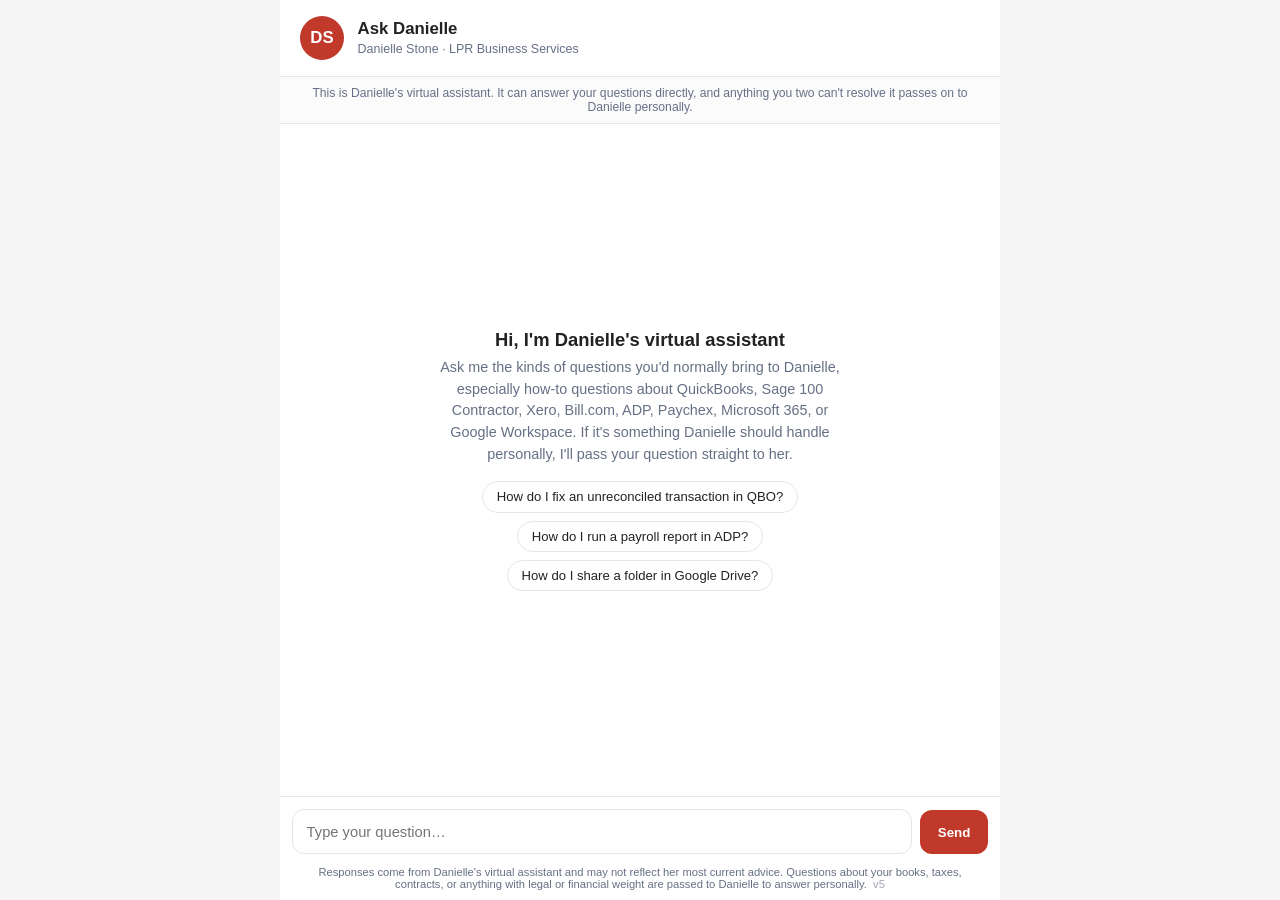
==== ask.html @ ff1dfe51 "Chat export: formatted view with Save-as-PDF and plain-text options (v5) Co-Authored-By: Claude Opus" ====
<!DOCTYPE html>
<html lang="en">
<head>
  <meta charset="UTF-8" />
  <meta name="viewport" content="width=device-width, initial-scale=1.0" />
  <title>Ask Danielle | LPR Business Services</title>
  <style>
    :root {
      --lpr-red: #c0392b;
      --lpr-red-dark: #a5321f;
      --bg: #f5f5f5;
      --card: #ffffff;
      --text: #222;
      --muted: #667085;
      --border: #e6e6e6;
      --bot-bubble: #f4f5f7;
      --user-bubble: #c0392b;
      --flag-bg: #fff8e6;
      --flag-border: #f0d48a;
      --flag-text: #7a5b00;
    }
    * { box-sizing: border-box; }
    html, body { height: 100%; }
    body {
      margin: 0;
      font-family: -apple-system, BlinkMacSystemFont, "Segoe UI", Roboto, Helvetica, Arial, sans-serif;
      background: var(--bg);
      color: var(--text);
      display: flex;
      justify-content: center;
    }
    .app {
      width: 100%;
      max-width: 720px;
      height: 100dvh;
      display: flex;
      flex-direction: column;
      background: var(--card);
    }
    header.top {
      padding: 1rem 1.25rem;
      border-bottom: 1px solid var(--border);
      display: flex;
      align-items: center;
      gap: 0.85rem;
    }
    .avatar {
      width: 44px; height: 44px;
      border-radius: 50%;
      background: var(--lpr-red);
      color: #fff;
      display: flex; align-items: center; justify-content: center;
      font-weight: 700; font-size: 1.05rem;
      flex-shrink: 0;
    }
    .top .titles { line-height: 1.25; }
    .top h1 { font-size: 1.05rem; margin: 0; color: var(--text); }
    .top .sub { font-size: 0.78rem; color: var(--muted); margin-top: 2px; }

    .disclosure {
      background: #fbfbfc;
      border-bottom: 1px solid var(--border);
      color: var(--muted);
      font-size: 0.76rem;
      padding: 0.55rem 1.25rem;
      text-align: center;
    }

    .messages {
      flex: 1;
      overflow-y: auto;
      padding: 1.25rem;
      display: flex;
      flex-direction: column;
      gap: 0.85rem;
    }
    .empty {
      margin: auto;
      text-align: center;
      color: var(--muted);
      max-width: 420px;
    }
    .empty h2 { color: var(--text); font-size: 1.15rem; margin: 0 0 0.4rem; }
    .empty p { font-size: 0.9rem; line-height: 1.5; margin: 0 0 1rem; }
    .starters { display: flex; flex-wrap: wrap; gap: 0.5rem; justify-content: center; }
    .starter {
      border: 1px solid var(--border);
      background: #fff;
      color: var(--text);
      border-radius: 999px;
      padding: 0.45rem 0.85rem;
      font-size: 0.82rem;
      cursor: pointer;
      transition: background 0.15s, border-color 0.15s;
    }
    .starter:hover { background: var(--bot-bubble); border-color: #d5d5d5; }
    .starter:focus-visible { outline: 2px solid var(--lpr-red); outline-offset: 2px; }

    .row { display: flex; }
    .row.user { justify-content: flex-end; }
    .bubble {
      max-width: 82%;
      padding: 0.7rem 0.95rem;
      border-radius: 14px;
      font-size: 0.92rem;
      line-height: 1.5;
      white-space: pre-wrap;
      word-wrap: break-word;
    }
    .row.bot .bubble { background: var(--bot-bubble); border-bottom-left-radius: 4px; }
    .row.user .bubble { background: var(--user-bubble); color: #fff; border-bottom-right-radius: 4px; }

    .bubble.flag {
      background: var(--flag-bg);
      border: 1px solid var(--flag-border);
      color: var(--flag-text);
    }
    .bubble.flag .flag-head {
      font-weight: 700;
      display: flex; align-items: center; gap: 0.4rem;
      margin-bottom: 0.3rem;
    }

    .typing { display: inline-flex; gap: 4px; align-items: center; }
    .typing span {
      width: 6px; height: 6px; border-radius: 50%;
      background: var(--muted); opacity: 0.5;
      animation: blink 1.2s infinite ease-in-out;
    }
    .typing span:nth-child(2) { animation-delay: 0.2s; }
    .typing span:nth-child(3) { animation-delay: 0.4s; }
    @keyframes blink { 0%, 80%, 100% { opacity: 0.25; } 40% { opacity: 0.9; } }

    form.composer {
      border-top: 1px solid var(--border);
      padding: 0.75rem;
      display: flex;
      gap: 0.5rem;
      align-items: flex-end;
    }
    textarea {
      flex: 1;
      resize: none;
      border: 1px solid var(--border);
      border-radius: 12px;
      padding: 0.7rem 0.85rem;
      font: inherit;
      font-size: 0.92rem;
      max-height: 140px;
      line-height: 1.4;
    }
    textarea:focus-visible { outline: 2px solid var(--lpr-red); outline-offset: 0; border-color: var(--lpr-red); }
    button.send {
      background: var(--lpr-red);
      color: #fff;
      border: none;
      border-radius: 12px;
      padding: 0 1.1rem;
      height: 44px;
      font-weight: 600;
      cursor: pointer;
      transition: background 0.15s;
    }
    button.send:hover { background: var(--lpr-red-dark); }
    button.send:focus-visible { outline: 2px solid var(--lpr-red-dark); outline-offset: 2px; }
    button.send:disabled { opacity: 0.5; cursor: not-allowed; }

    button.download {
      margin-left: auto;
      background: #fff;
      color: var(--lpr-red);
      border: 1px solid var(--lpr-red);
      border-radius: 10px;
      padding: 0.4rem 0.8rem;
      font-size: 0.78rem;
      font-weight: 600;
      cursor: pointer;
      transition: background 0.15s, color 0.15s;
      flex-shrink: 0;
    }
    button.download:hover { background: var(--lpr-red); color: #fff; }
    button.download:focus-visible { outline: 2px solid var(--lpr-red); outline-offset: 2px; }

    footer.legal {
      text-align: center;
      font-size: 0.7rem;
      color: var(--muted);
      padding: 0 1.25rem 0.6rem;
    }
  </style>
</head>
<body>
  <div class="app">
    <header class="top">
      <div class="avatar" aria-hidden="true">DS</div>
      <div class="titles">
        <h1>Ask Danielle</h1>
        <div class="sub">Danielle Stone · LPR Business Services</div>
      </div>
      <button class="download" id="downloadBtn" type="button" hidden>Download chat</button>
    </header>

    <div class="disclosure">
      This is Danielle's virtual assistant. It can answer your questions directly, and anything
      you two can't resolve it passes on to Danielle personally.
    </div>

    <div class="messages" id="messages" aria-live="polite">
      <div class="empty" id="empty">
        <h2>Hi, I'm Danielle's virtual assistant</h2>
        <p>
          Ask me the kinds of questions you'd normally bring to Danielle, especially
          how-to questions about QuickBooks, Sage 100 Contractor, Xero, Bill.com, ADP,
          Paychex, Microsoft 365, or Google Workspace. If it's something Danielle should
          handle personally, I'll pass your question straight to her.
        </p>
        <div class="starters" id="starters">
          <button class="starter" type="button">How do I fix an unreconciled transaction in QBO?</button>
          <button class="starter" type="button">How do I run a payroll report in ADP?</button>
          <button class="starter" type="button">How do I share a folder in Google Drive?</button>
        </div>
      </div>
    </div>

    <form class="composer" id="composer">
      <textarea id="input" rows="1" placeholder="Type your question…" autocomplete="off"></textarea>
      <button class="send" id="send" type="submit">Send</button>
    </form>
    <footer class="legal">
      Responses come from Danielle's virtual assistant and may not reflect her most current
      advice. Questions about your books, taxes, contracts, or anything with legal or financial
      weight are passed to Danielle to answer personally.
      <span style="opacity:0.6">&nbsp;v5</span>
    </footer>
  </div>

  <script>
    // ---------------------------------------------------------------------------
    // CONFIG
    // Point this at the secure backend (Cloudflare Worker or Supabase Edge Function)
    // that holds the Claude API key and does retrieval over Danielle's knowledge base.
    // Until that endpoint is live, the page runs in "preview" mode (see below).
    // ---------------------------------------------------------------------------
    const BACKEND_URL = "https://n8n-production-d34f.up.railway.app/webhook/ask-danielle";

    // Each client gets a private link with their own access code, e.g.
    //   https://lprds.github.io/ask.html?code=XXXX-XXXX
    // The backend rejects requests without a valid, active code.
    const PARAMS = new URLSearchParams(location.search);
    const ACCESS_CODE = PARAMS.get("code") || "";
    // Per-person links carry the person's first name for the on-page greeting.
    // Display only; the backend resolves the real name from the access code.
    const USER_NAME = (PARAMS.get("name") || "").slice(0, 40);
    if (USER_NAME) {
      const h2 = document.querySelector("#empty h2");
      if (h2) h2.textContent = "Hi " + USER_NAME + ", I'm Danielle's virtual assistant";
    }

    const messagesEl = document.getElementById("messages");
    const emptyEl = document.getElementById("empty");
    const form = document.getElementById("composer");
    const input = document.getElementById("input");
    const sendBtn = document.getElementById("send");
    const history = [];
    const transcript = [];   // clean copy for export (no control lines)
    let isInternal = false;  // set from the backend; download is for Danielle's workers only

    // Auto-grow textarea
    input.addEventListener("input", () => {
      input.style.height = "auto";
      input.style.height = Math.min(input.scrollHeight, 140) + "px";
    });

    // Enter to send, Shift+Enter for newline
    input.addEventListener("keydown", (e) => {
      if (e.key === "Enter" && !e.shiftKey) {
        e.preventDefault();
        form.requestSubmit();
      }
    });

    document.getElementById("starters").addEventListener("click", (e) => {
      if (e.target.classList.contains("starter")) {
        input.value = e.target.textContent.trim();
        input.focus();
        form.requestSubmit();
      }
    });

    function removeEmpty() {
      if (emptyEl && emptyEl.parentNode) emptyEl.parentNode.removeChild(emptyEl);
    }

    // Escape HTML, then render the light markdown the assistant uses (**bold** only).
    function renderMarkdown(text) {
      const esc = text
        .replace(/&/g, "&amp;")
        .replace(/</g, "&lt;")
        .replace(/>/g, "&gt;");
      return esc.replace(/\*\*([^*\n]+)\*\*/g, "<strong>$1</strong>");
    }

    function addMessage(text, who, opts = {}) {
      removeEmpty();
      const row = document.createElement("div");
      row.className = "row " + who;
      const bubble = document.createElement("div");
      bubble.className = "bubble" + (opts.flag ? " flag" : "");
      if (opts.flag) {
        const head = document.createElement("div");
        head.className = "flag-head";
        head.textContent = "Flagged for Danielle";
        bubble.appendChild(head);
        const body = document.createElement("div");
        body.innerHTML = who === "bot" ? renderMarkdown(text) : "";
        if (who !== "bot") body.textContent = text;
        bubble.appendChild(body);
      } else if (who === "bot") {
        bubble.innerHTML = renderMarkdown(text);
      } else {
        bubble.textContent = text;
      }
      row.appendChild(bubble);
      messagesEl.appendChild(row);
      messagesEl.scrollTop = messagesEl.scrollHeight;
      return row;
    }

    function showTyping() {
      removeEmpty();
      const row = document.createElement("div");
      row.className = "row bot";
      row.id = "typing-row";
      row.innerHTML = '<div class="bubble"><span class="typing"><span></span><span></span><span></span></span></div>';
      messagesEl.appendChild(row);
      messagesEl.scrollTop = messagesEl.scrollHeight;
    }
    function hideTyping() {
      const t = document.getElementById("typing-row");
      if (t) t.remove();
    }

    form.addEventListener("submit", async (e) => {
      e.preventDefault();
      const text = input.value.trim();
      if (!text) return;
      addMessage(text, "user");
      history.push({ role: "user", content: text });
      transcript.push({ who: "You", text: text });
      input.value = "";
      input.style.height = "auto";
      input.focus();
      sendBtn.disabled = true;
      showTyping();

      try {
        if (!ACCESS_CODE) {
          await new Promise((r) => setTimeout(r, 400));
          hideTyping();
          addMessage(
            "It looks like your private link is missing its access code. Please use the exact " +
            "link Danielle sent you, or reach out to her directly.",
            "bot"
          );
          return;
        }

        const res = await fetch(BACKEND_URL, {
          method: "POST",
          headers: { "Content-Type": "application/json" },
          body: JSON.stringify({ code: ACCESS_CODE, messages: history }),
        });
        if (!res.ok) throw new Error("Backend error " + res.status);
        const data = await res.json();
        hideTyping();

        // Backend contract:
        //   { reply: string, escalate?: boolean }
        // escalate=true means the assistant wasn't confident and has queued the
        // question for the real Danielle, so render it as a flagged message.
        const reply = data.reply || "Sorry, I didn't catch that. Could you rephrase?";
        addMessage(reply, "bot", { flag: !!data.escalate });
        transcript.push({ who: "Assistant", text: reply + (data.escalate ? "\n[Flagged for Danielle]" : "") });
        if (data.internal === true && !isInternal) {
          isInternal = true;
          document.getElementById("downloadBtn").hidden = false;
        }
        // Keep the control line in the history we send back (the model must see its own
        // format on prior turns, or it stops emitting it and every reply gets flagged).
        history.push({
          role: "assistant",
          content: (data.escalate ? "ESCALATE: true" : "ESCALATE: false") + "\n\n" + reply,
        });
      } catch (err) {
        hideTyping();
        addMessage(
          "Something went wrong on my end. Please try again in a moment, " +
          "or reach out to Danielle directly if it's urgent.",
          "bot"
        );
      } finally {
        sendBtn.disabled = false;
      }
    });

    // Download chat (internal users only; button stays hidden for clients).
    // Opens a clean formatted view with "Save as PDF" and "Plain text" options.
    function buildTxt() {
      const stamp = new Date();
      const lines = [
        "Ask Danielle chat export",
        "LPR Business Services",
        "Exported: " + stamp.toLocaleString(),
        "----------------------------------------",
        "",
      ];
      for (const entry of transcript) {
        lines.push(entry.who + ":");
        lines.push(entry.text);
        lines.push("");
      }
      return lines.join("\n");
    }

    function downloadTxt() {
      const stamp = new Date();
      const dateStr = stamp.getFullYear() + "-" +
        String(stamp.getMonth() + 1).padStart(2, "0") + "-" +
        String(stamp.getDate()).padStart(2, "0");
      const blob = new Blob([buildTxt()], { type: "text/plain;charset=utf-8" });
      const a = document.createElement("a");
      a.href = URL.createObjectURL(blob);
      a.download = "ask-danielle-chat-" + dateStr + ".txt";
      document.body.appendChild(a);
      a.click();
      a.remove();
      URL.revokeObjectURL(a.href);
    }

    document.getElementById("downloadBtn").addEventListener("click", () => {
      if (!isInternal || transcript.length === 0) return;
      const stamp = new Date();
      const escFn = (s) => s.replace(/&/g, "&amp;").replace(/</g, "&lt;").replace(/>/g, "&gt;");
      let blocks = "";
      for (const e of transcript) {
        const flagged = e.who === "Assistant" && e.text.indexOf("\n[Flagged for Danielle]") !== -1;
        const body = e.text.replace("\n[Flagged for Danielle]", "");
        const html = escFn(body)
          .replace(/\*\*([^*\n]+)\*\*/g, "<strong>$1</strong>")
          .replace(/\n/g, "<br>");
        blocks += '<div class="entry ' + (e.who === "You" ? "you" : "bot") + '">'
          + '<div class="who">' + e.who
          + (flagged ? ' <span class="flagmark">Flagged for Danielle</span>' : "")
          + '</div><div class="text">' + html + "</div></div>";
      }
      const txtHref = "data:text/plain;charset=utf-8," + encodeURIComponent(buildTxt());
      const w = window.open("", "_blank");
      if (!w) { downloadTxt(); return; }
      w.document.write('<!DOCTYPE html><html><head><meta charset="utf-8">'
        + "<title>Ask Danielle chat export</title><style>"
        + "body{font-family:-apple-system,BlinkMacSystemFont,'Segoe UI',Roboto,Helvetica,Arial,sans-serif;"
        + "color:#222;max-width:680px;margin:0 auto;padding:2rem 1.5rem;line-height:1.55;}"
        + "h1{font-size:1.25rem;margin:0 0 0.2rem;color:#c0392b;}"
        + ".meta{color:#667085;font-size:0.85rem;margin-bottom:1.5rem;}"
        + ".toolbar{margin:0 0 1.75rem;display:flex;gap:0.6rem;}"
        + ".toolbar a,.toolbar button{font:inherit;font-size:0.85rem;font-weight:600;cursor:pointer;"
        + "border:1px solid #c0392b;border-radius:8px;padding:0.45rem 0.9rem;text-decoration:none;}"
        + ".toolbar button{background:#c0392b;color:#fff;}"
        + ".toolbar a{background:#fff;color:#c0392b;}"
        + ".entry{margin-bottom:1.15rem;page-break-inside:avoid;}"
        + ".who{font-weight:700;font-size:0.8rem;text-transform:uppercase;letter-spacing:0.04em;"
        + "color:#667085;margin-bottom:0.2rem;}"
        + ".entry.you .who{color:#c0392b;}"
        + ".text{font-size:0.95rem;}"
        + ".flagmark{background:#fff8e6;border:1px solid #f0d48a;color:#7a5b00;border-radius:6px;"
        + "padding:0.05rem 0.45rem;font-size:0.72rem;text-transform:none;letter-spacing:0;}"
        + "footer{margin-top:2rem;color:#667085;font-size:0.75rem;border-top:1px solid #e6e6e6;padding-top:0.6rem;}"
        + "@media print{.toolbar{display:none;}body{padding:0.5in 0.2in;}}"
        + "</style></head><body>"
        + "<h1>Ask Danielle chat export</h1>"
        + '<div class="meta">LPR Business Services &middot; Exported ' + escFn(stamp.toLocaleString()) + "</div>"
        + '<div class="toolbar"><button onclick="window.print()">Save as PDF</button>'
        + '<a download="ask-danielle-chat.txt" href="' + txtHref + '">Plain text</a></div>'
        + blocks
        + "<footer>Responses come from Danielle's virtual assistant. Flagged items were passed to Danielle to answer personally.</footer>"
        + "</body></html>");
      w.document.close();
    });
  </script>
</body>
</html>
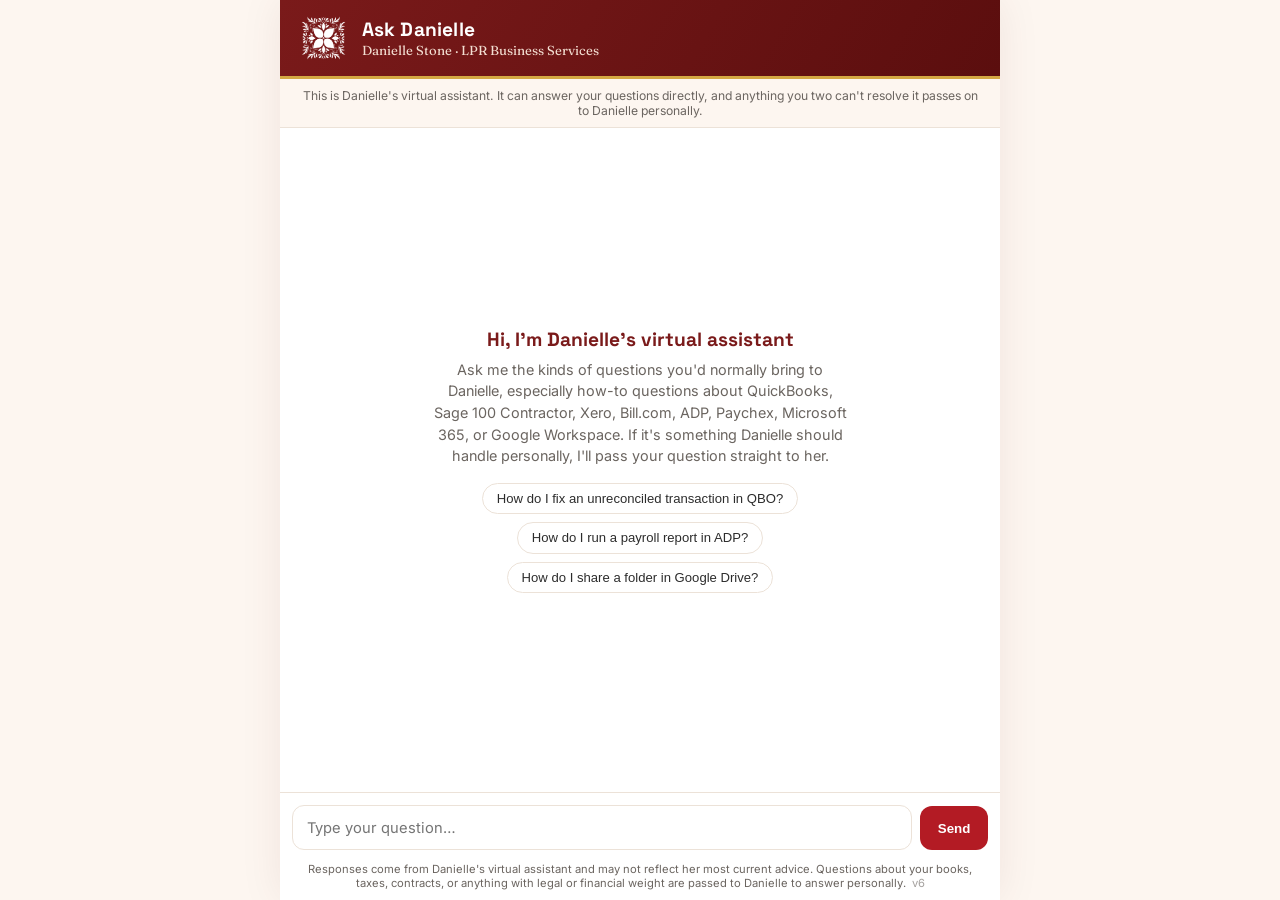
==== commit 20c64f54: "LPR brand pass on chat UI: emblem masthead, Fraunces/Space Grotesk/Inter, brand palette (v6) Co-Auth" ====
--- a/ask.html
+++ b/ask.html
@@ -3,27 +3,32 @@
 <head>
   <meta charset="UTF-8" />
   <meta name="viewport" content="width=device-width, initial-scale=1.0" />
+  <link rel="preconnect" href="https://fonts.googleapis.com" />
+  <link rel="preconnect" href="https://fonts.gstatic.com" crossorigin />
+  <link href="https://fonts.googleapis.com/css2?family=Fraunces:opsz,wght@9..144,500;9..144,600&family=Space+Grotesk:wght@500;600;700&family=Inter:wght@400;500;600;700&display=swap" rel="stylesheet" />
   <title>Ask Danielle | LPR Business Services</title>
   <style>
     :root {
-      --lpr-red: #c0392b;
-      --lpr-red-dark: #a5321f;
-      --bg: #f5f5f5;
+      --lpr-red: #b31b24;
+      --lpr-red-dark: #7a1a1a;
+      --lpr-deep: #5b0e0e;
+      --lpr-gold: #d4a843;
+      --bg: #fdf6f0;
       --card: #ffffff;
-      --text: #222;
-      --muted: #667085;
-      --border: #e6e6e6;
-      --bot-bubble: #f4f5f7;
-      --user-bubble: #c0392b;
-      --flag-bg: #fff8e6;
-      --flag-border: #f0d48a;
-      --flag-text: #7a5b00;
+      --text: #2c2c2c;
+      --muted: #6b6560;
+      --border: #ece2d8;
+      --bot-bubble: #faf4ec;
+      --user-bubble: #b31b24;
+      --flag-bg: #fdf8ec;
+      --flag-border: #d4a843;
+      --flag-text: #6d5312;
     }
     * { box-sizing: border-box; }
     html, body { height: 100%; }
     body {
       margin: 0;
-      font-family: -apple-system, BlinkMacSystemFont, "Segoe UI", Roboto, Helvetica, Arial, sans-serif;
+      font-family: "Inter", -apple-system, BlinkMacSystemFont, "Segoe UI", Roboto, Helvetica, Arial, sans-serif;
       background: var(--bg);
       color: var(--text);
       display: flex;
@@ -36,30 +41,39 @@
       display: flex;
       flex-direction: column;
       background: var(--card);
+      box-shadow: 0 0 40px rgba(91, 14, 14, 0.08);
     }
     header.top {
-      padding: 1rem 1.25rem;
-      border-bottom: 1px solid var(--border);
+      padding: 0.95rem 1.25rem;
+      background: linear-gradient(120deg, var(--lpr-red-dark) 0%, var(--lpr-deep) 100%);
       display: flex;
       align-items: center;
-      gap: 0.85rem;
-    }
-    .avatar {
-      width: 44px; height: 44px;
-      border-radius: 50%;
-      background: var(--lpr-red);
+      gap: 0.9rem;
+    }
+    .emblem {
+      height: 46px; width: auto;
+      flex-shrink: 0;
+      display: block;
+    }
+    .top .titles { line-height: 1.2; }
+    .top h1 {
+      font-family: "Space Grotesk", "Inter", sans-serif;
+      font-size: 1.2rem;
+      letter-spacing: 0.01em;
+      margin: 0;
       color: #fff;
-      display: flex; align-items: center; justify-content: center;
-      font-weight: 700; font-size: 1.05rem;
-      flex-shrink: 0;
-    }
-    .top .titles { line-height: 1.25; }
-    .top h1 { font-size: 1.05rem; margin: 0; color: var(--text); }
-    .top .sub { font-size: 0.78rem; color: var(--muted); margin-top: 2px; }
+    }
+    .top .sub {
+      font-family: "Fraunces", Georgia, serif;
+      font-size: 0.82rem;
+      color: #f3ded2;
+      margin-top: 2px;
+    }
 
     .disclosure {
-      background: #fbfbfc;
+      background: var(--bg);
       border-bottom: 1px solid var(--border);
+      border-top: 3px solid var(--lpr-gold);
       color: var(--muted);
       font-size: 0.76rem;
       padding: 0.55rem 1.25rem;
@@ -80,7 +94,7 @@
       color: var(--muted);
       max-width: 420px;
     }
-    .empty h2 { color: var(--text); font-size: 1.15rem; margin: 0 0 0.4rem; }
+    .empty h2 { font-family: "Space Grotesk", sans-serif; color: var(--lpr-red-dark); font-size: 1.2rem; margin: 0 0 0.4rem; }
     .empty p { font-size: 0.9rem; line-height: 1.5; margin: 0 0 1rem; }
     .starters { display: flex; flex-wrap: wrap; gap: 0.5rem; justify-content: center; }
     .starter {
@@ -93,7 +107,7 @@
       cursor: pointer;
       transition: background 0.15s, border-color 0.15s;
     }
-    .starter:hover { background: var(--bot-bubble); border-color: #d5d5d5; }
+    .starter:hover { background: var(--bot-bubble); border-color: var(--lpr-gold); }
     .starter:focus-visible { outline: 2px solid var(--lpr-red); outline-offset: 2px; }
 
     .row { display: flex; }
@@ -107,7 +121,7 @@
       white-space: pre-wrap;
       word-wrap: break-word;
     }
-    .row.bot .bubble { background: var(--bot-bubble); border-bottom-left-radius: 4px; }
+    .row.bot .bubble { background: var(--bot-bubble); border: 1px solid var(--border); border-bottom-left-radius: 4px; }
     .row.user .bubble { background: var(--user-bubble); color: #fff; border-bottom-right-radius: 4px; }
 
     .bubble.flag {
@@ -167,19 +181,20 @@
 
     button.download {
       margin-left: auto;
-      background: #fff;
-      color: var(--lpr-red);
-      border: 1px solid var(--lpr-red);
+      background: transparent;
+      color: #fff;
+      border: 1px solid rgba(255, 255, 255, 0.65);
       border-radius: 10px;
       padding: 0.4rem 0.8rem;
+      font-family: "Inter", sans-serif;
       font-size: 0.78rem;
       font-weight: 600;
       cursor: pointer;
       transition: background 0.15s, color 0.15s;
       flex-shrink: 0;
     }
-    button.download:hover { background: var(--lpr-red); color: #fff; }
-    button.download:focus-visible { outline: 2px solid var(--lpr-red); outline-offset: 2px; }
+    button.download:hover { background: #fff; color: var(--lpr-red-dark); }
+    button.download:focus-visible { outline: 2px solid var(--lpr-gold); outline-offset: 2px; }
 
     footer.legal {
       text-align: center;
@@ -192,7 +207,7 @@
 <body>
   <div class="app">
     <header class="top">
-      <div class="avatar" aria-hidden="true">DS</div>
+      <img class="emblem" src="images/lpr-emblem-white.png" alt="LPR Business Services" />
       <div class="titles">
         <h1>Ask Danielle</h1>
         <div class="sub">Danielle Stone · LPR Business Services</div>
@@ -230,7 +245,7 @@
       Responses come from Danielle's virtual assistant and may not reflect her most current
       advice. Questions about your books, taxes, contracts, or anything with legal or financial
       weight are passed to Danielle to answer personally.
-      <span style="opacity:0.6">&nbsp;v5</span>
+      <span style="opacity:0.6">&nbsp;v6</span>
     </footer>
   </div>
 
@@ -460,17 +475,17 @@
         + "<title>Ask Danielle chat export</title><style>"
         + "body{font-family:-apple-system,BlinkMacSystemFont,'Segoe UI',Roboto,Helvetica,Arial,sans-serif;"
         + "color:#222;max-width:680px;margin:0 auto;padding:2rem 1.5rem;line-height:1.55;}"
-        + "h1{font-size:1.25rem;margin:0 0 0.2rem;color:#c0392b;}"
+        + "h1{font-size:1.25rem;margin:0 0 0.2rem;color:#b31b24;}"
         + ".meta{color:#667085;font-size:0.85rem;margin-bottom:1.5rem;}"
         + ".toolbar{margin:0 0 1.75rem;display:flex;gap:0.6rem;}"
         + ".toolbar a,.toolbar button{font:inherit;font-size:0.85rem;font-weight:600;cursor:pointer;"
-        + "border:1px solid #c0392b;border-radius:8px;padding:0.45rem 0.9rem;text-decoration:none;}"
-        + ".toolbar button{background:#c0392b;color:#fff;}"
-        + ".toolbar a{background:#fff;color:#c0392b;}"
+        + "border:1px solid #b31b24;border-radius:8px;padding:0.45rem 0.9rem;text-decoration:none;}"
+        + ".toolbar button{background:#b31b24;color:#fff;}"
+        + ".toolbar a{background:#fff;color:#b31b24;}"
         + ".entry{margin-bottom:1.15rem;page-break-inside:avoid;}"
         + ".who{font-weight:700;font-size:0.8rem;text-transform:uppercase;letter-spacing:0.04em;"
         + "color:#667085;margin-bottom:0.2rem;}"
-        + ".entry.you .who{color:#c0392b;}"
+        + ".entry.you .who{color:#b31b24;}"
         + ".text{font-size:0.95rem;}"
         + ".flagmark{background:#fff8e6;border:1px solid #f0d48a;color:#7a5b00;border-radius:6px;"
         + "padding:0.05rem 0.45rem;font-size:0.72rem;text-transform:none;letter-spacing:0;}"
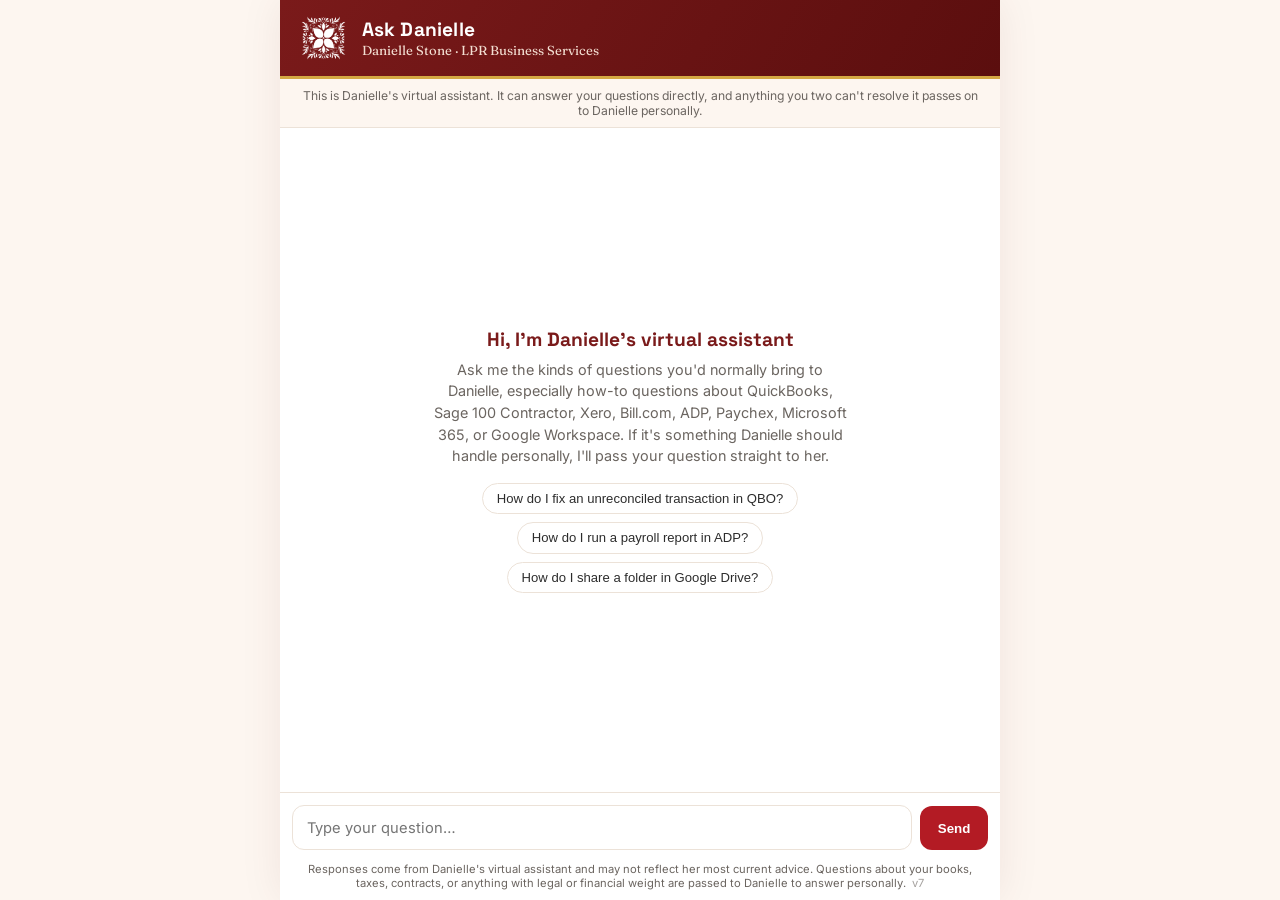
==== commit f92b2342: "Staged status messages while the assistant is working (v7) Co-Authored-By: Claude Opus 4.8 (1M conte" ====
--- a/ask.html
+++ b/ask.html
@@ -135,7 +135,8 @@
       margin-bottom: 0.3rem;
     }
 
-    .typing { display: inline-flex; gap: 4px; align-items: center; }
+    .typing { display: inline-flex; gap: 6px; align-items: center; }
+    .typing-note { font-size: 0.85rem; color: var(--muted); }
     .typing span {
       width: 6px; height: 6px; border-radius: 50%;
       background: var(--muted); opacity: 0.5;
@@ -245,7 +246,7 @@
       Responses come from Danielle's virtual assistant and may not reflect her most current
       advice. Questions about your books, taxes, contracts, or anything with legal or financial
       weight are passed to Danielle to answer personally.
-      <span style="opacity:0.6">&nbsp;v6</span>
+      <span style="opacity:0.6">&nbsp;v7</span>
     </footer>
   </div>
 
@@ -341,16 +342,29 @@
       return row;
     }
 
+    let typingTimers = [];
     function showTyping() {
       removeEmpty();
       const row = document.createElement("div");
       row.className = "row bot";
       row.id = "typing-row";
-      row.innerHTML = '<div class="bubble"><span class="typing"><span></span><span></span><span></span></span></div>';
+      row.innerHTML = '<div class="bubble"><span class="typing"><span></span><span></span><span></span>' +
+        '<span class="typing-note" id="typing-note"></span></span></div>';
       messagesEl.appendChild(row);
       messagesEl.scrollTop = messagesEl.scrollHeight;
+      const note = (text) => {
+        const el = document.getElementById("typing-note");
+        if (el) { el.textContent = text; messagesEl.scrollTop = messagesEl.scrollHeight; }
+      };
+      typingTimers = [
+        setTimeout(() => note("Just a moment while I look that up."), 6000),
+        setTimeout(() => note("Still checking so I can give you the right answer."), 20000),
+        setTimeout(() => note("Almost there, thanks for hanging on."), 45000),
+      ];
     }
     function hideTyping() {
+      typingTimers.forEach(clearTimeout);
+      typingTimers = [];
       const t = document.getElementById("typing-row");
       if (t) t.remove();
     }
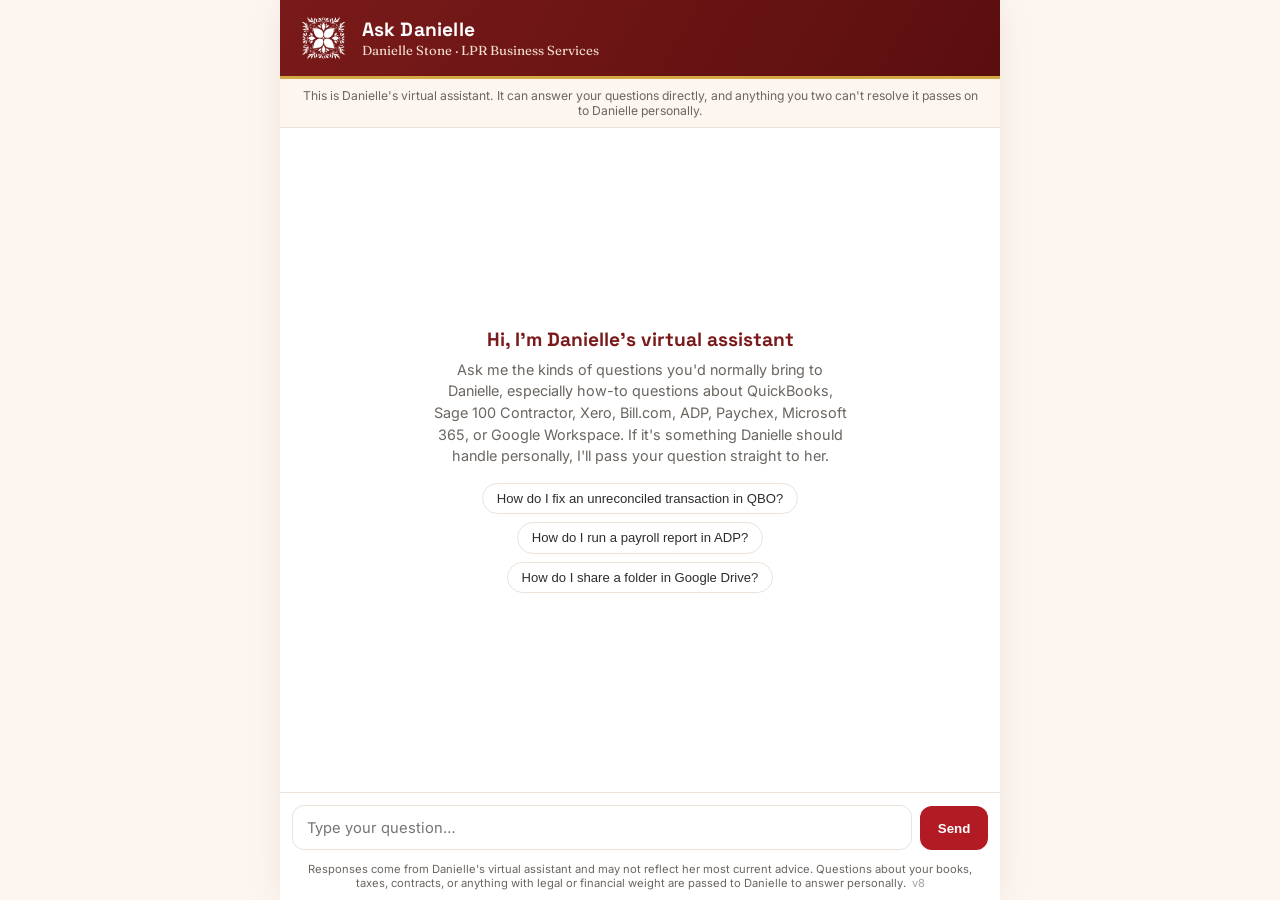
==== commit 60428006: "Render simple markdown tables in chat bubbles (v8) Co-Authored-By: Claude Opus 4.8 (1M context) <nor" ====
--- a/ask.html
+++ b/ask.html
@@ -135,6 +135,30 @@
       margin-bottom: 0.3rem;
     }
 
+    .bubble table {
+      border-collapse: collapse;
+      margin: 0.5rem 0;
+      font-size: 0.86rem;
+      max-width: 100%;
+      display: block;
+      overflow-x: auto;
+      white-space: normal;
+    }
+    .bubble th {
+      background: var(--lpr-red-dark);
+      color: #fff;
+      text-align: left;
+      padding: 0.35rem 0.6rem;
+      font-weight: 600;
+    }
+    .bubble td {
+      border: 1px solid var(--border);
+      padding: 0.35rem 0.6rem;
+      background: #fff;
+      vertical-align: top;
+    }
+    .bubble tr:nth-child(even) td { background: var(--bot-bubble); }
+
     .typing { display: inline-flex; gap: 6px; align-items: center; }
     .typing-note { font-size: 0.85rem; color: var(--muted); }
     .typing span {
@@ -246,7 +270,7 @@
       Responses come from Danielle's virtual assistant and may not reflect her most current
       advice. Questions about your books, taxes, contracts, or anything with legal or financial
       weight are passed to Danielle to answer personally.
-      <span style="opacity:0.6">&nbsp;v7</span>
+      <span style="opacity:0.6">&nbsp;v8</span>
     </footer>
   </div>
 
@@ -307,13 +331,43 @@
       if (emptyEl && emptyEl.parentNode) emptyEl.parentNode.removeChild(emptyEl);
     }
 
-    // Escape HTML, then render the light markdown the assistant uses (**bold** only).
+    // Escape HTML, then render the light markdown the assistant uses:
+    // **bold** and simple pipe tables. Everything else stays plain text.
     function renderMarkdown(text) {
       const esc = text
         .replace(/&/g, "&amp;")
         .replace(/</g, "&lt;")
         .replace(/>/g, "&gt;");
-      return esc.replace(/\*\*([^*\n]+)\*\*/g, "<strong>$1</strong>");
+      const lines = esc.split("\n");
+      const out = [];
+      let i = 0;
+      const isRow = (s) => /^\s*\|.*\|\s*$/.test(s);
+      const isSep = (s) => /^\s*\|?[\s:|-]+\|?\s*$/.test(s) && s.indexOf("-") !== -1;
+      const cells = (s) => s.trim().replace(/^\|/, "").replace(/\|$/, "").split("|").map((c) => c.trim());
+      while (i < lines.length) {
+        if (isRow(lines[i]) && i + 1 < lines.length && isSep(lines[i + 1])) {
+          const head = cells(lines[i]);
+          i += 2;
+          const body = [];
+          while (i < lines.length && isRow(lines[i]) && !isSep(lines[i])) {
+            body.push(cells(lines[i]));
+            i += 1;
+          }
+          let html = "<table><tr>" + head.map((h) => "<th>" + h + "</th>").join("") + "</tr>";
+          for (const r of body) {
+            html += "<tr>" + r.map((c) => "<td>" + c + "</td>").join("") + "</tr>";
+          }
+          out.push(html + "</table>");
+        } else {
+          out.push(lines[i]);
+          i += 1;
+        }
+      }
+      return out
+        .map((seg) => (seg.startsWith("<table>") ? seg : seg.replace(/\*\*([^*\n]+)\*\*/g, "<strong>$1</strong>")))
+        .join("\n")
+        .replace(/\n(<table>)/g, "$1")
+        .replace(/(<\/table>)\n/g, "$1");
     }
 
     function addMessage(text, who, opts = {}) {
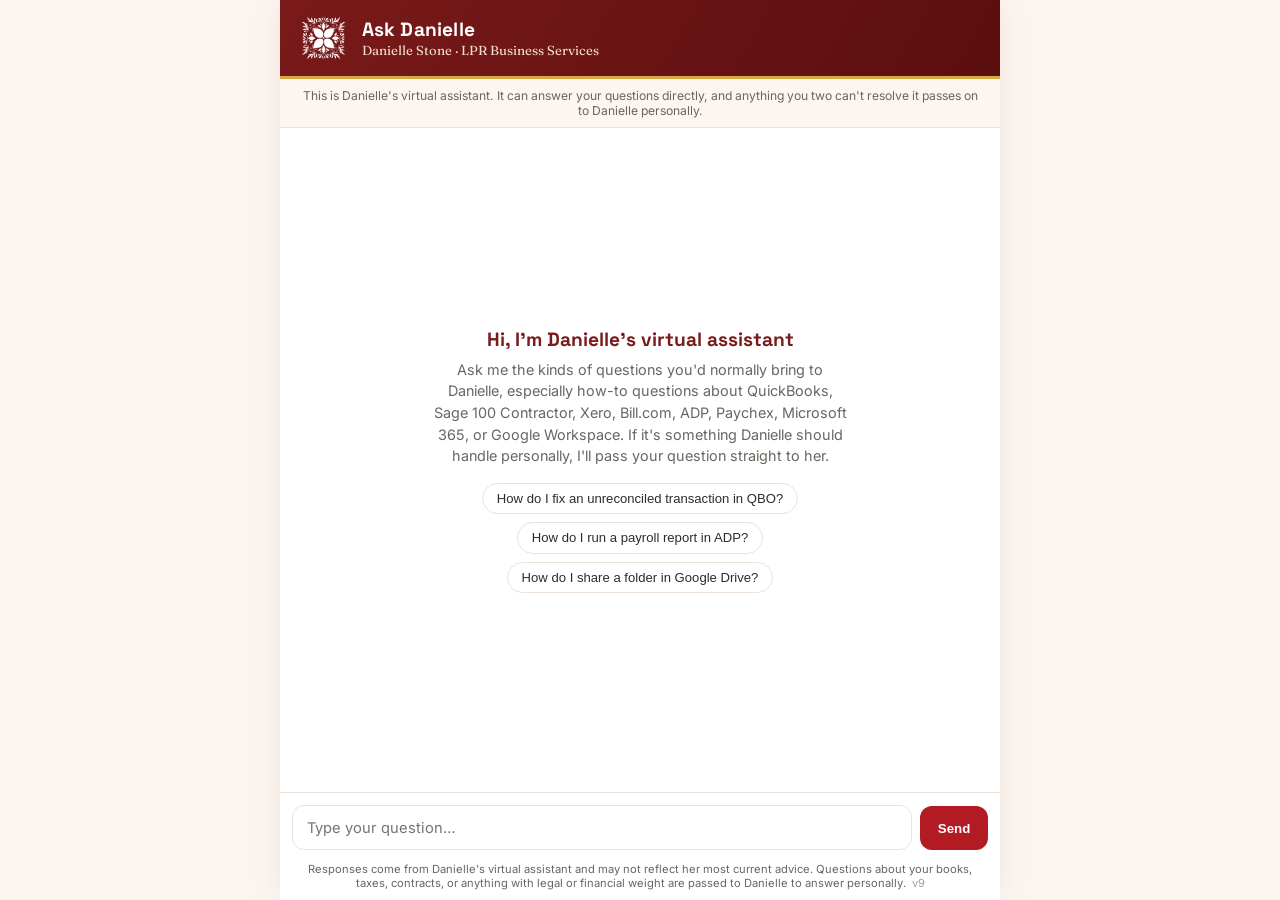
==== commit c86a0023: "Bold renders inside table cells (v9) Co-Authored-By: Claude Opus 4.8 (1M context) <noreply@anthropic" ====
--- a/ask.html
+++ b/ask.html
@@ -270,7 +270,7 @@
       Responses come from Danielle's virtual assistant and may not reflect her most current
       advice. Questions about your books, taxes, contracts, or anything with legal or financial
       weight are passed to Danielle to answer personally.
-      <span style="opacity:0.6">&nbsp;v8</span>
+      <span style="opacity:0.6">&nbsp;v9</span>
     </footer>
   </div>
 
@@ -337,7 +337,8 @@
       const esc = text
         .replace(/&/g, "&amp;")
         .replace(/</g, "&lt;")
-        .replace(/>/g, "&gt;");
+        .replace(/>/g, "&gt;")
+        .replace(/\*\*([^*\n]+)\*\*/g, "<strong>$1</strong>");
       const lines = esc.split("\n");
       const out = [];
       let i = 0;
@@ -364,7 +365,6 @@
         }
       }
       return out
-        .map((seg) => (seg.startsWith("<table>") ? seg : seg.replace(/\*\*([^*\n]+)\*\*/g, "<strong>$1</strong>")))
         .join("\n")
         .replace(/\n(<table>)/g, "$1")
         .replace(/(<\/table>)\n/g, "$1");
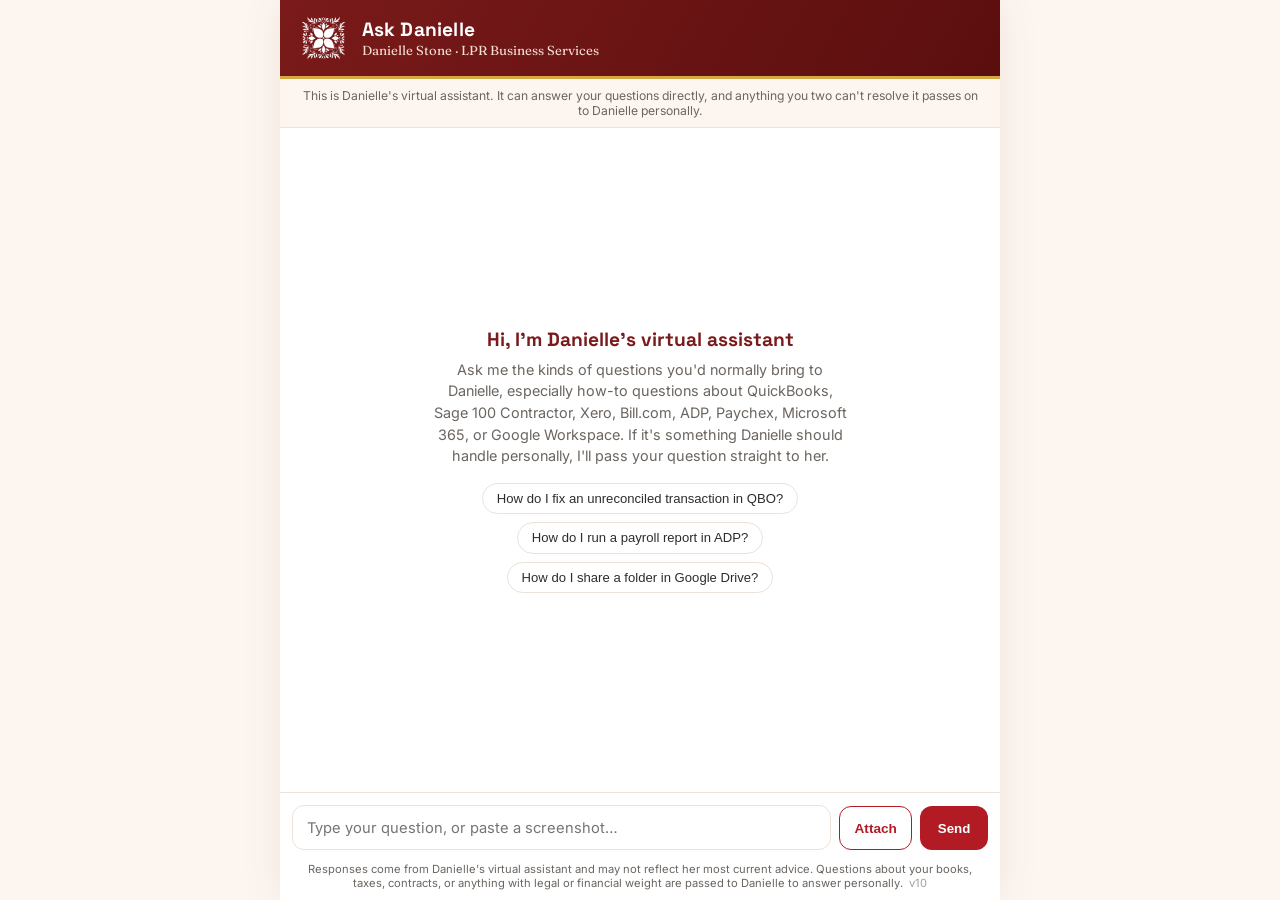
==== commit 1cab3dbd: "Screenshot upload: attach button, paste support, client-side resize, thumbnail (v10) Co-Authored-By:" ====
--- a/ask.html
+++ b/ask.html
@@ -170,6 +170,51 @@
     .typing span:nth-child(3) { animation-delay: 0.4s; }
     @keyframes blink { 0%, 80%, 100% { opacity: 0.25; } 40% { opacity: 0.9; } }
 
+    .img-chip {
+      display: flex;
+      align-items: center;
+      gap: 0.5rem;
+      margin: 0 0.75rem;
+      padding: 0.4rem 0.6rem;
+      border: 1px solid var(--border);
+      border-radius: 10px;
+      background: var(--bot-bubble);
+      font-size: 0.8rem;
+      color: var(--muted);
+    }
+    .img-chip[hidden] { display: none; }
+    .img-chip img { height: 34px; border-radius: 6px; display: block; }
+    .img-chip button {
+      margin-left: auto;
+      border: none;
+      background: none;
+      color: var(--lpr-red);
+      font-weight: 700;
+      cursor: pointer;
+      font-size: 0.9rem;
+    }
+    .bubble img.shot {
+      display: block;
+      max-width: 100%;
+      max-height: 260px;
+      border-radius: 8px;
+      margin-bottom: 0.4rem;
+      border: 1px solid rgba(255, 255, 255, 0.4);
+    }
+    button.attach {
+      background: #fff;
+      color: var(--lpr-red);
+      border: 1px solid var(--lpr-red);
+      border-radius: 12px;
+      padding: 0 0.9rem;
+      height: 44px;
+      font-weight: 600;
+      font-size: 0.85rem;
+      cursor: pointer;
+      transition: background 0.15s, color 0.15s;
+    }
+    button.attach:hover { background: var(--lpr-red); color: #fff; }
+
     form.composer {
       border-top: 1px solid var(--border);
       padding: 0.75rem;
@@ -262,15 +307,22 @@
       </div>
     </div>
 
+    <div class="img-chip" id="imgChip" hidden>
+      <img id="imgChipThumb" alt="" />
+      <span>Screenshot attached</span>
+      <button type="button" id="imgChipRemove" aria-label="Remove screenshot">&times;</button>
+    </div>
     <form class="composer" id="composer">
-      <textarea id="input" rows="1" placeholder="Type your question…" autocomplete="off"></textarea>
+      <textarea id="input" rows="1" placeholder="Type your question, or paste a screenshot…" autocomplete="off"></textarea>
+      <input type="file" id="fileInput" accept="image/png,image/jpeg,image/webp,image/gif" hidden />
+      <button class="attach" id="attachBtn" type="button">Attach</button>
       <button class="send" id="send" type="submit">Send</button>
     </form>
     <footer class="legal">
       Responses come from Danielle's virtual assistant and may not reflect her most current
       advice. Questions about your books, taxes, contracts, or anything with legal or financial
       weight are passed to Danielle to answer personally.
-      <span style="opacity:0.6">&nbsp;v9</span>
+      <span style="opacity:0.6">&nbsp;v10</span>
     </footer>
   </div>
 
@@ -302,6 +354,73 @@
     const input = document.getElementById("input");
     const sendBtn = document.getElementById("send");
     const history = [];
+    let pendingImage = null; // {data, media_type, url}
+
+    function clearPendingImage() {
+      if (pendingImage && pendingImage.url) URL.revokeObjectURL(pendingImage.url);
+      pendingImage = null;
+      const chip = document.getElementById("imgChip");
+      if (chip) chip.hidden = true;
+    }
+
+    function setPendingImage(data, mediaType, blob) {
+      if (pendingImage && pendingImage.url) URL.revokeObjectURL(pendingImage.url);
+      const url = URL.createObjectURL(blob);
+      pendingImage = { data: data, media_type: mediaType, url: url };
+      const chip = document.getElementById("imgChip");
+      document.getElementById("imgChipThumb").src = url;
+      chip.hidden = false;
+      input.focus();
+    }
+
+    function processImageFile(file) {
+      if (!file || file.type.indexOf("image/") !== 0) return;
+      const img = new Image();
+      const srcUrl = URL.createObjectURL(file);
+      img.onload = () => {
+        const maxDim = 1800;
+        let w = img.naturalWidth, h = img.naturalHeight;
+        if (w > maxDim || h > maxDim) {
+          const scale = maxDim / Math.max(w, h);
+          w = Math.round(w * scale);
+          h = Math.round(h * scale);
+        }
+        const canvas = document.createElement("canvas");
+        canvas.width = w; canvas.height = h;
+        canvas.getContext("2d").drawImage(img, 0, 0, w, h);
+        canvas.toBlob((blob) => {
+          URL.revokeObjectURL(srcUrl);
+          if (!blob) return;
+          const reader = new FileReader();
+          reader.onload = () => {
+            const dataUrl = String(reader.result);
+            const b64 = dataUrl.slice(dataUrl.indexOf(",") + 1);
+            setPendingImage(b64, "image/jpeg", blob);
+          };
+          reader.readAsDataURL(blob);
+        }, "image/jpeg", 0.9);
+      };
+      img.src = srcUrl;
+    }
+
+    document.getElementById("attachBtn").addEventListener("click", () => {
+      document.getElementById("fileInput").click();
+    });
+    document.getElementById("fileInput").addEventListener("change", (e) => {
+      processImageFile(e.target.files[0]);
+      e.target.value = "";
+    });
+    document.getElementById("imgChipRemove").addEventListener("click", clearPendingImage);
+    document.addEventListener("paste", (e) => {
+      const items = (e.clipboardData || {}).items || [];
+      for (const it of items) {
+        if (it.type && it.type.indexOf("image/") === 0) {
+          processImageFile(it.getAsFile());
+          e.preventDefault();
+          break;
+        }
+      }
+    });
     const transcript = [];   // clean copy for export (no control lines)
     let isInternal = false;  // set from the backend; download is for Danielle's workers only
 
@@ -388,7 +507,13 @@
       } else if (who === "bot") {
         bubble.innerHTML = renderMarkdown(text);
       } else {
-        bubble.textContent = text;
+        if (opts.imgUrl) {
+          const shot = document.createElement("img");
+          shot.className = "shot";
+          shot.src = opts.imgUrl;
+          bubble.appendChild(shot);
+        }
+        bubble.appendChild(document.createTextNode(text));
       }
       row.appendChild(bubble);
       messagesEl.appendChild(row);
@@ -426,14 +551,18 @@
     form.addEventListener("submit", async (e) => {
       e.preventDefault();
       const text = input.value.trim();
-      if (!text) return;
-      addMessage(text, "user");
-      history.push({ role: "user", content: text });
-      transcript.push({ who: "You", text: text });
+      if (!text && !pendingImage) return;
+      const sentImage = pendingImage;
+      addMessage(text || "(screenshot)", "user", { imgUrl: sentImage ? sentImage.url : null });
+      history.push({ role: "user", content: text || "Please look at this screenshot." });
+      transcript.push({ who: "You", text: (text || "(screenshot)") + (sentImage ? " [screenshot attached]" : "") });
       input.value = "";
       input.style.height = "auto";
       input.focus();
       sendBtn.disabled = true;
+      const chip = document.getElementById("imgChip");
+      if (chip) chip.hidden = true;
+      pendingImage = null;
       showTyping();
 
       try {
@@ -448,10 +577,18 @@
           return;
         }
 
+        const outgoing = history.map((m) => ({ role: m.role, content: m.content }));
+        if (sentImage) {
+          outgoing[outgoing.length - 1] = {
+            role: "user",
+            content: history[history.length - 1].content,
+            image: { data: sentImage.data, media_type: sentImage.media_type },
+          };
+        }
         const res = await fetch(BACKEND_URL, {
           method: "POST",
           headers: { "Content-Type": "application/json" },
-          body: JSON.stringify({ code: ACCESS_CODE, messages: history }),
+          body: JSON.stringify({ code: ACCESS_CODE, messages: outgoing }),
         });
         if (!res.ok) throw new Error("Backend error " + res.status);
         const data = await res.json();
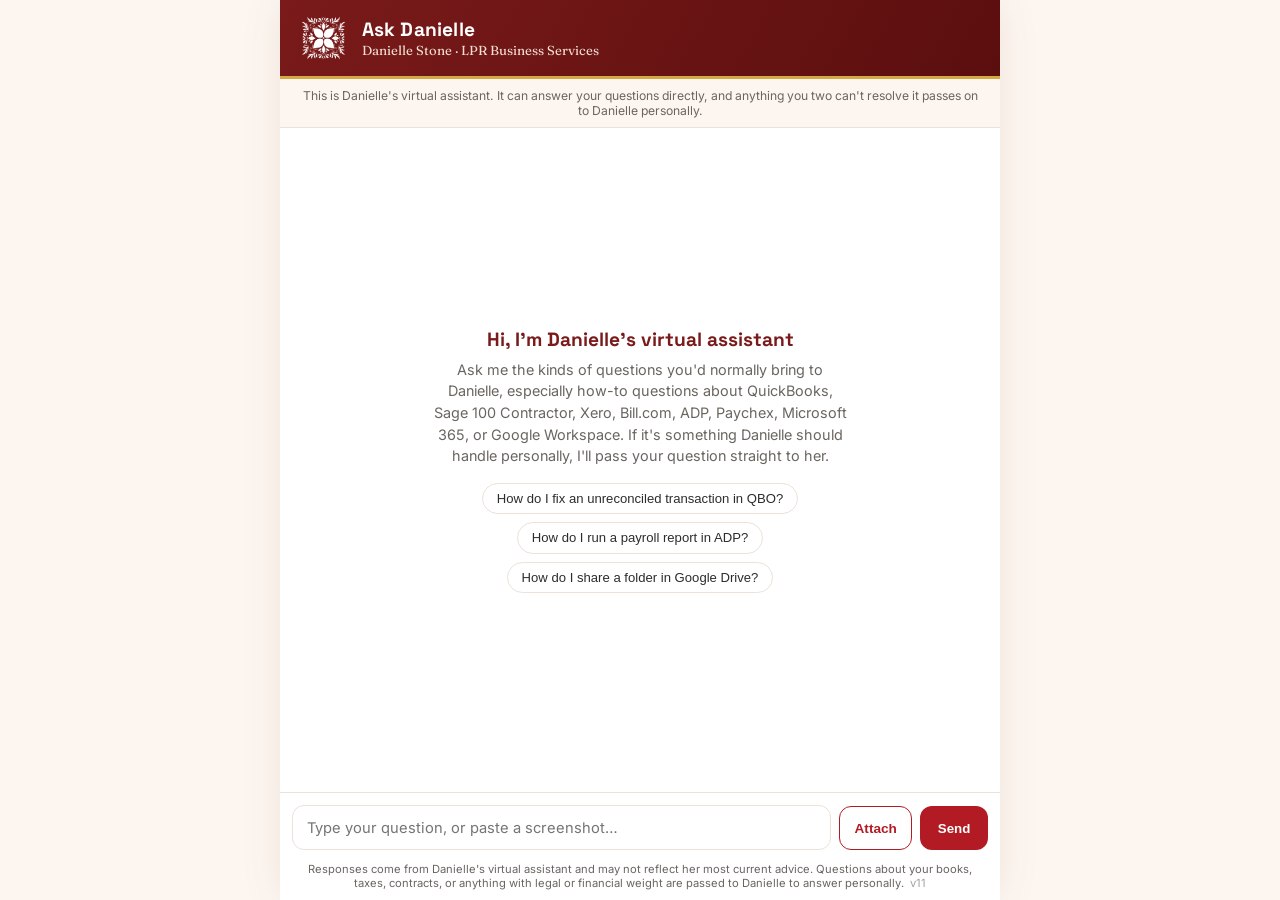
==== commit 33b3b3b0: "Fix wait-message rendering (dot styles leaked onto the text span) (v11) Co-Authored-By: Claude Opus " ====
--- a/ask.html
+++ b/ask.html
@@ -160,7 +160,18 @@
     .bubble tr:nth-child(even) td { background: var(--bot-bubble); }
 
     .typing { display: inline-flex; gap: 6px; align-items: center; }
-    .typing-note { font-size: 0.85rem; color: var(--muted); }
+    .typing span.typing-note {
+      width: auto;
+      height: auto;
+      border-radius: 0;
+      background: none;
+      animation: none;
+      opacity: 1;
+      font-size: 0.85rem;
+      color: var(--muted);
+      white-space: normal;
+      margin-left: 4px;
+    }
     .typing span {
       width: 6px; height: 6px; border-radius: 50%;
       background: var(--muted); opacity: 0.5;
@@ -322,7 +333,7 @@
       Responses come from Danielle's virtual assistant and may not reflect her most current
       advice. Questions about your books, taxes, contracts, or anything with legal or financial
       weight are passed to Danielle to answer personally.
-      <span style="opacity:0.6">&nbsp;v10</span>
+      <span style="opacity:0.6">&nbsp;v11</span>
     </footer>
   </div>
 
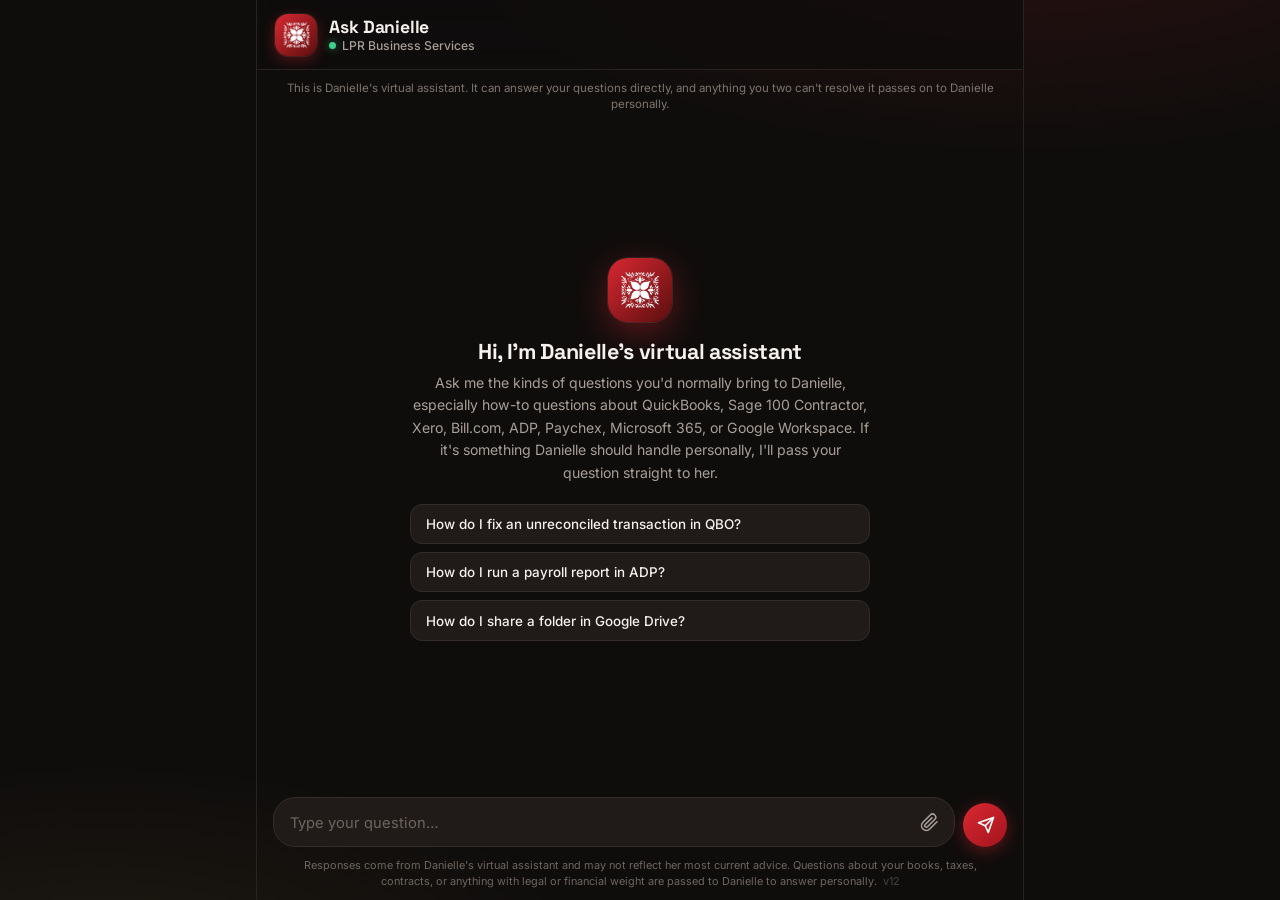
==== commit b752c659: "Ask Danielle v12: dark redesign (visual layer only, script unchanged) Danielle picked the dark direc" ====
--- a/ask.html
+++ b/ask.html
@@ -2,162 +2,248 @@
 <html lang="en">
 <head>
   <meta charset="UTF-8" />
-  <meta name="viewport" content="width=device-width, initial-scale=1.0" />
+  <meta name="theme-color" content="#0f0d0c" />
+  <meta name="viewport" content="width=device-width, initial-scale=1.0, viewport-fit=cover" />
   <link rel="preconnect" href="https://fonts.googleapis.com" />
   <link rel="preconnect" href="https://fonts.gstatic.com" crossorigin />
-  <link href="https://fonts.googleapis.com/css2?family=Fraunces:opsz,wght@9..144,500;9..144,600&family=Space+Grotesk:wght@500;600;700&family=Inter:wght@400;500;600;700&display=swap" rel="stylesheet" />
+  <link href="https://fonts.googleapis.com/css2?family=Space+Grotesk:wght@500;600;700&family=Inter:wght@400;500;600;700&display=swap" rel="stylesheet" />
   <title>Ask Danielle | LPR Business Services</title>
   <style>
     :root {
-      --lpr-red: #b31b24;
-      --lpr-red-dark: #7a1a1a;
+      --lpr-red: #d92832;
+      --lpr-red-dark: #a3141d;
       --lpr-deep: #5b0e0e;
-      --lpr-gold: #d4a843;
-      --bg: #fdf6f0;
-      --card: #ffffff;
-      --text: #2c2c2c;
-      --muted: #6b6560;
-      --border: #ece2d8;
-      --bot-bubble: #faf4ec;
-      --user-bubble: #b31b24;
-      --flag-bg: #fdf8ec;
-      --flag-border: #d4a843;
-      --flag-text: #6d5312;
+      --lpr-gold: #e2b654;
+      --bg: #0f0d0c;
+      --surface: #151211;
+      --card: #201b19;
+      --text: #f5f1ed;
+      --muted: #a89f98;
+      --border: #332c28;
+      --border-soft: #292320;
+      --user-bubble-a: #d92832;
+      --user-bubble-b: #8f1219;
+      --flag-bg: #262019;
+      --flag-border: #4d3f22;
+      --flag-text: #e2b654;
+      --shadow-sm: 0 1px 2px rgba(0, 0, 0, 0.4);
+      --shadow-md: 0 4px 14px rgba(0, 0, 0, 0.5);
     }
     * { box-sizing: border-box; }
     html, body { height: 100%; }
     body {
       margin: 0;
       font-family: "Inter", -apple-system, BlinkMacSystemFont, "Segoe UI", Roboto, Helvetica, Arial, sans-serif;
-      background: var(--bg);
+      background:
+        radial-gradient(900px 420px at 80% -140px, rgba(217, 40, 50, 0.16), transparent 70%),
+        radial-gradient(700px 300px at 8% 108%, rgba(226, 182, 84, 0.07), transparent 70%),
+        var(--bg);
       color: var(--text);
       display: flex;
       justify-content: center;
+      -webkit-font-smoothing: antialiased;
     }
     .app {
       width: 100%;
-      max-width: 720px;
+      max-width: 768px;
       height: 100dvh;
       display: flex;
       flex-direction: column;
-      background: var(--card);
-      box-shadow: 0 0 40px rgba(91, 14, 14, 0.08);
-    }
+      background: transparent;
+    }
+    @media (min-width: 800px) {
+      .app {
+        border-left: 1px solid var(--border-soft);
+        border-right: 1px solid var(--border-soft);
+      }
+    }
+
     header.top {
-      padding: 0.95rem 1.25rem;
-      background: linear-gradient(120deg, var(--lpr-red-dark) 0%, var(--lpr-deep) 100%);
+      padding: 0.85rem 1.15rem;
+      padding-top: max(0.85rem, env(safe-area-inset-top));
+      background: rgba(15, 13, 12, 0.75);
+      backdrop-filter: blur(12px);
+      -webkit-backdrop-filter: blur(12px);
+      border-bottom: 1px solid var(--border-soft);
       display: flex;
       align-items: center;
-      gap: 0.9rem;
-    }
-    .emblem {
-      height: 46px; width: auto;
+      gap: 0.75rem;
       flex-shrink: 0;
-      display: block;
-    }
-    .top .titles { line-height: 1.2; }
+    }
+    .badge {
+      width: 42px; height: 42px;
+      flex-shrink: 0;
+      border-radius: 13px;
+      background: linear-gradient(135deg, var(--lpr-red) 0%, var(--lpr-deep) 100%);
+      display: flex; align-items: center; justify-content: center;
+      box-shadow: 0 0 0 1px rgba(255,255,255,0.06), 0 4px 14px rgba(217, 40, 50, 0.35);
+    }
+    .badge img { height: 28px; width: auto; display: block; }
+    .top .titles { line-height: 1.25; min-width: 0; }
     .top h1 {
       font-family: "Space Grotesk", "Inter", sans-serif;
-      font-size: 1.2rem;
-      letter-spacing: 0.01em;
+      font-size: 1.1rem;
+      font-weight: 700;
+      letter-spacing: -0.01em;
       margin: 0;
-      color: #fff;
+      color: var(--text);
     }
     .top .sub {
-      font-family: "Fraunces", Georgia, serif;
-      font-size: 0.82rem;
-      color: #f3ded2;
-      margin-top: 2px;
+      font-size: 0.76rem;
+      font-weight: 500;
+      color: var(--muted);
+      display: flex; align-items: center; gap: 0.35rem;
+    }
+    .top .sub::before {
+      content: "";
+      width: 7px; height: 7px; border-radius: 50%;
+      background: #3ecf8e;
+      box-shadow: 0 0 8px rgba(62, 207, 142, 0.6);
     }
 
     .disclosure {
-      background: var(--bg);
-      border-bottom: 1px solid var(--border);
-      border-top: 3px solid var(--lpr-gold);
-      color: var(--muted);
-      font-size: 0.76rem;
-      padding: 0.55rem 1.25rem;
+      background: transparent;
+      color: #7d746e;
+      font-size: 0.72rem;
+      line-height: 1.45;
+      padding: 0.6rem 1.5rem 0.15rem;
       text-align: center;
+      flex-shrink: 0;
     }
 
     .messages {
       flex: 1;
       overflow-y: auto;
-      padding: 1.25rem;
+      padding: 1.15rem 1.15rem 1.35rem;
       display: flex;
       flex-direction: column;
-      gap: 0.85rem;
+      gap: 0.9rem;
     }
     .empty {
       margin: auto;
       text-align: center;
       color: var(--muted);
-      max-width: 420px;
-    }
-    .empty h2 { font-family: "Space Grotesk", sans-serif; color: var(--lpr-red-dark); font-size: 1.2rem; margin: 0 0 0.4rem; }
-    .empty p { font-size: 0.9rem; line-height: 1.5; margin: 0 0 1rem; }
-    .starters { display: flex; flex-wrap: wrap; gap: 0.5rem; justify-content: center; }
+      max-width: 460px;
+      padding: 1rem 0;
+    }
+    .empty .hero-badge {
+      width: 64px; height: 64px;
+      margin: 0 auto 1rem;
+      border-radius: 20px;
+      background: linear-gradient(135deg, var(--lpr-red) 0%, var(--lpr-deep) 100%);
+      display: flex; align-items: center; justify-content: center;
+      box-shadow: 0 0 0 1px rgba(255,255,255,0.08), 0 10px 34px rgba(217, 40, 50, 0.4);
+    }
+    .empty .hero-badge img { height: 40px; width: auto; display: block; }
+    .empty h2 {
+      font-family: "Space Grotesk", sans-serif;
+      color: var(--text);
+      font-size: 1.35rem;
+      font-weight: 700;
+      letter-spacing: -0.015em;
+      margin: 0 0 0.45rem;
+    }
+    .empty p { font-size: 0.88rem; line-height: 1.6; margin: 0 0 1.2rem; }
+    .starters { display: flex; flex-direction: column; gap: 0.5rem; align-items: stretch; }
     .starter {
       border: 1px solid var(--border);
-      background: #fff;
+      background: var(--card);
       color: var(--text);
-      border-radius: 999px;
-      padding: 0.45rem 0.85rem;
-      font-size: 0.82rem;
+      border-radius: 12px;
+      padding: 0.7rem 0.95rem;
+      font-family: inherit;
+      font-size: 0.84rem;
+      font-weight: 500;
+      text-align: left;
       cursor: pointer;
-      transition: background 0.15s, border-color 0.15s;
-    }
-    .starter:hover { background: var(--bot-bubble); border-color: var(--lpr-gold); }
+      transition: border-color 0.15s, background 0.15s, transform 0.15s;
+    }
+    .starter:hover {
+      border-color: rgba(217, 40, 50, 0.55);
+      background: #262019;
+      transform: translateY(-1px);
+    }
     .starter:focus-visible { outline: 2px solid var(--lpr-red); outline-offset: 2px; }
 
-    .row { display: flex; }
+    .row { display: flex; align-items: flex-end; gap: 0.55rem; }
     .row.user { justify-content: flex-end; }
+    .row.bot::before {
+      content: "";
+      width: 30px; height: 30px;
+      flex-shrink: 0;
+      border-radius: 50%;
+      background:
+        url("images/lpr-emblem-white.png") center / 60% no-repeat,
+        linear-gradient(135deg, var(--lpr-red) 0%, var(--lpr-deep) 100%);
+      box-shadow: 0 0 0 1px rgba(255,255,255,0.08);
+    }
     .bubble {
-      max-width: 82%;
-      padding: 0.7rem 0.95rem;
-      border-radius: 14px;
+      max-width: 78%;
+      padding: 0.75rem 1rem;
+      border-radius: 18px;
       font-size: 0.92rem;
-      line-height: 1.5;
+      line-height: 1.55;
       white-space: pre-wrap;
       word-wrap: break-word;
     }
-    .row.bot .bubble { background: var(--bot-bubble); border: 1px solid var(--border); border-bottom-left-radius: 4px; }
-    .row.user .bubble { background: var(--user-bubble); color: #fff; border-bottom-right-radius: 4px; }
+    .row.bot .bubble {
+      background: var(--card);
+      border: 1px solid var(--border-soft);
+      border-bottom-left-radius: 6px;
+    }
+    .row.user .bubble {
+      background: linear-gradient(135deg, var(--user-bubble-a) 0%, var(--user-bubble-b) 100%);
+      color: #fff;
+      border-bottom-right-radius: 6px;
+      box-shadow: 0 4px 14px rgba(217, 40, 50, 0.25);
+    }
 
     .bubble.flag {
       background: var(--flag-bg);
       border: 1px solid var(--flag-border);
-      color: var(--flag-text);
+      border-left: 3px solid var(--lpr-gold);
+      color: var(--text);
     }
     .bubble.flag .flag-head {
       font-weight: 700;
+      font-size: 0.78rem;
+      text-transform: uppercase;
+      letter-spacing: 0.05em;
+      color: var(--flag-text);
       display: flex; align-items: center; gap: 0.4rem;
-      margin-bottom: 0.3rem;
-    }
+      margin-bottom: 0.35rem;
+    }
+    .bubble.flag .flag-head::before { content: "⚑"; font-size: 0.85rem; }
 
     .bubble table {
       border-collapse: collapse;
-      margin: 0.5rem 0;
-      font-size: 0.86rem;
+      margin: 0.55rem 0;
+      font-size: 0.85rem;
+      width: max-content;
       max-width: 100%;
       display: block;
+      overflow: hidden;
       overflow-x: auto;
       white-space: normal;
+      border-radius: 10px;
+      border: 1px solid var(--border);
     }
     .bubble th {
-      background: var(--lpr-red-dark);
-      color: #fff;
+      background: #2c2522;
+      color: var(--text);
       text-align: left;
-      padding: 0.35rem 0.6rem;
+      padding: 0.45rem 0.7rem;
       font-weight: 600;
+      font-size: 0.8rem;
+      border-bottom: 1px solid var(--border);
     }
     .bubble td {
-      border: 1px solid var(--border);
-      padding: 0.35rem 0.6rem;
-      background: #fff;
+      border-bottom: 1px solid var(--border-soft);
+      padding: 0.45rem 0.7rem;
+      background: #241f1c;
       vertical-align: top;
     }
-    .bubble tr:nth-child(even) td { background: var(--bot-bubble); }
+    .bubble tr:last-child td { border-bottom: none; }
 
     .typing { display: inline-flex; gap: 6px; align-items: center; }
     .typing span.typing-note {
@@ -185,11 +271,11 @@
       display: flex;
       align-items: center;
       gap: 0.5rem;
-      margin: 0 0.75rem;
+      margin: 0 1rem;
       padding: 0.4rem 0.6rem;
       border: 1px solid var(--border);
-      border-radius: 10px;
-      background: var(--bot-bubble);
+      border-radius: 12px;
+      background: var(--card);
       font-size: 0.8rem;
       color: var(--muted);
     }
@@ -202,96 +288,123 @@
       color: var(--lpr-red);
       font-weight: 700;
       cursor: pointer;
-      font-size: 0.9rem;
+      font-size: 0.95rem;
     }
     .bubble img.shot {
       display: block;
       max-width: 100%;
       max-height: 260px;
-      border-radius: 8px;
-      margin-bottom: 0.4rem;
-      border: 1px solid rgba(255, 255, 255, 0.4);
-    }
-    button.attach {
-      background: #fff;
-      color: var(--lpr-red);
-      border: 1px solid var(--lpr-red);
-      border-radius: 12px;
-      padding: 0 0.9rem;
-      height: 44px;
-      font-weight: 600;
-      font-size: 0.85rem;
-      cursor: pointer;
-      transition: background 0.15s, color 0.15s;
-    }
-    button.attach:hover { background: var(--lpr-red); color: #fff; }
+      border-radius: 10px;
+      margin-bottom: 0.45rem;
+      border: 1px solid rgba(255, 255, 255, 0.2);
+    }
 
     form.composer {
-      border-top: 1px solid var(--border);
-      padding: 0.75rem;
+      flex-shrink: 0;
+      padding: 0.7rem 1rem;
+      padding-bottom: max(0.7rem, env(safe-area-inset-bottom));
       display: flex;
       gap: 0.5rem;
       align-items: flex-end;
+      background: transparent;
+    }
+    .input-shell {
+      flex: 1;
+      display: flex;
+      align-items: flex-end;
+      gap: 0.25rem;
+      background: var(--card);
+      border: 1px solid var(--border);
+      border-radius: 22px;
+      padding: 0.3rem 0.35rem 0.3rem 1rem;
+      transition: border-color 0.15s, box-shadow 0.15s;
+    }
+    .input-shell:focus-within {
+      border-color: var(--lpr-red);
+      box-shadow: 0 0 0 3px rgba(217, 40, 50, 0.18);
     }
     textarea {
       flex: 1;
       resize: none;
-      border: 1px solid var(--border);
-      border-radius: 12px;
-      padding: 0.7rem 0.85rem;
+      border: none;
+      background: transparent;
+      padding: 0.5rem 0;
       font: inherit;
       font-size: 0.92rem;
       max-height: 140px;
       line-height: 1.4;
-    }
-    textarea:focus-visible { outline: 2px solid var(--lpr-red); outline-offset: 0; border-color: var(--lpr-red); }
+      color: var(--text);
+    }
+    textarea:focus-visible { outline: none; }
+    textarea::placeholder { color: #6e655f; }
+    button.attach {
+      background: transparent;
+      color: var(--muted);
+      border: none;
+      border-radius: 50%;
+      width: 38px;
+      height: 38px;
+      flex-shrink: 0;
+      display: flex; align-items: center; justify-content: center;
+      cursor: pointer;
+      transition: background 0.15s, color 0.15s;
+    }
+    button.attach:hover { background: #2c2522; color: var(--lpr-gold); }
+    button.attach:focus-visible { outline: 2px solid var(--lpr-red); outline-offset: 2px; }
+    button.attach svg { width: 19px; height: 19px; display: block; }
     button.send {
-      background: var(--lpr-red);
+      background: linear-gradient(135deg, var(--lpr-red) 0%, var(--lpr-red-dark) 100%);
       color: #fff;
       border: none;
-      border-radius: 12px;
-      padding: 0 1.1rem;
+      border-radius: 50%;
+      width: 44px;
       height: 44px;
-      font-weight: 600;
+      flex-shrink: 0;
+      display: flex; align-items: center; justify-content: center;
       cursor: pointer;
-      transition: background 0.15s;
-    }
-    button.send:hover { background: var(--lpr-red-dark); }
-    button.send:focus-visible { outline: 2px solid var(--lpr-red-dark); outline-offset: 2px; }
-    button.send:disabled { opacity: 0.5; cursor: not-allowed; }
+      box-shadow: 0 4px 16px rgba(217, 40, 50, 0.4);
+      transition: transform 0.15s, box-shadow 0.15s, opacity 0.15s;
+    }
+    button.send:hover { transform: translateY(-1px); box-shadow: 0 6px 20px rgba(217, 40, 50, 0.5); }
+    button.send:focus-visible { outline: 2px solid var(--lpr-gold); outline-offset: 2px; }
+    button.send:disabled { opacity: 0.45; cursor: not-allowed; transform: none; }
+    button.send svg { width: 18px; height: 18px; display: block; margin-left: 1px; }
 
     button.download {
       margin-left: auto;
       background: transparent;
-      color: #fff;
-      border: 1px solid rgba(255, 255, 255, 0.65);
+      color: var(--lpr-gold);
+      border: 1px solid rgba(226, 182, 84, 0.4);
       border-radius: 10px;
       padding: 0.4rem 0.8rem;
       font-family: "Inter", sans-serif;
-      font-size: 0.78rem;
+      font-size: 0.76rem;
       font-weight: 600;
       cursor: pointer;
-      transition: background 0.15s, color 0.15s;
+      transition: background 0.15s, color 0.15s, border-color 0.15s;
       flex-shrink: 0;
     }
-    button.download:hover { background: #fff; color: var(--lpr-red-dark); }
+    button.download:hover { background: var(--lpr-gold); border-color: var(--lpr-gold); color: #1a1512; }
     button.download:focus-visible { outline: 2px solid var(--lpr-gold); outline-offset: 2px; }
 
     footer.legal {
+      flex-shrink: 0;
       text-align: center;
-      font-size: 0.7rem;
-      color: var(--muted);
-      padding: 0 1.25rem 0.6rem;
+      font-size: 0.68rem;
+      line-height: 1.45;
+      color: #6e655f;
+      padding: 0 1.5rem 0.65rem;
     }
   </style>
+
 </head>
 <body>
   <div class="app">
     <header class="top">
-      <img class="emblem" src="images/lpr-emblem-white.png" alt="LPR Business Services" />
+      <div class="badge"><img src="images/lpr-emblem-white.png" alt="LPR Business Services" /></div>
       <div class="titles">
         <h1>Ask Danielle</h1>
-        <div class="sub">Danielle Stone · LPR Business Services</div>
+        <div class="sub">LPR Business Services</div>
       </div>
       <button class="download" id="downloadBtn" type="button" hidden>Download chat</button>
     </header>
@@ -303,6 +416,7 @@
 
     <div class="messages" id="messages" aria-live="polite">
       <div class="empty" id="empty">
+        <div class="hero-badge"><img src="images/lpr-emblem-white.png" alt="" /></div>
         <h2>Hi, I'm Danielle's virtual assistant</h2>
         <p>
           Ask me the kinds of questions you'd normally bring to Danielle, especially
@@ -324,16 +438,22 @@
       <button type="button" id="imgChipRemove" aria-label="Remove screenshot">&times;</button>
     </div>
     <form class="composer" id="composer">
-      <textarea id="input" rows="1" placeholder="Type your question, or paste a screenshot…" autocomplete="off"></textarea>
-      <input type="file" id="fileInput" accept="image/png,image/jpeg,image/webp,image/gif" hidden />
-      <button class="attach" id="attachBtn" type="button">Attach</button>
-      <button class="send" id="send" type="submit">Send</button>
+      <div class="input-shell">
+        <textarea id="input" rows="1" placeholder="Type your question…" autocomplete="off"></textarea>
+        <input type="file" id="fileInput" accept="image/png,image/jpeg,image/webp,image/gif" hidden />
+        <button class="attach" id="attachBtn" type="button" aria-label="Attach a screenshot" title="Attach a screenshot">
+          <svg viewBox="0 0 24 24" fill="none" stroke="currentColor" stroke-width="2" stroke-linecap="round" stroke-linejoin="round" aria-hidden="true"><path d="M21.44 11.05l-9.19 9.19a6 6 0 0 1-8.49-8.49l9.19-9.19a4 4 0 0 1 5.66 5.66l-9.2 9.19a2 2 0 0 1-2.83-2.83l8.49-8.48"/></svg>
+        </button>
+      </div>
+      <button class="send" id="send" type="submit" aria-label="Send" title="Send">
+        <svg viewBox="0 0 24 24" fill="none" stroke="currentColor" stroke-width="2.2" stroke-linecap="round" stroke-linejoin="round" aria-hidden="true"><path d="M22 2L11 13"/><path d="M22 2l-7 20-4-9-9-4 20-7z"/></svg>
+      </button>
     </form>
     <footer class="legal">
       Responses come from Danielle's virtual assistant and may not reflect her most current
       advice. Questions about your books, taxes, contracts, or anything with legal or financial
       weight are passed to Danielle to answer personally.
-      <span style="opacity:0.6">&nbsp;v11</span>
+      <span style="opacity:0.6">&nbsp;v12</span>
     </footer>
   </div>
 
